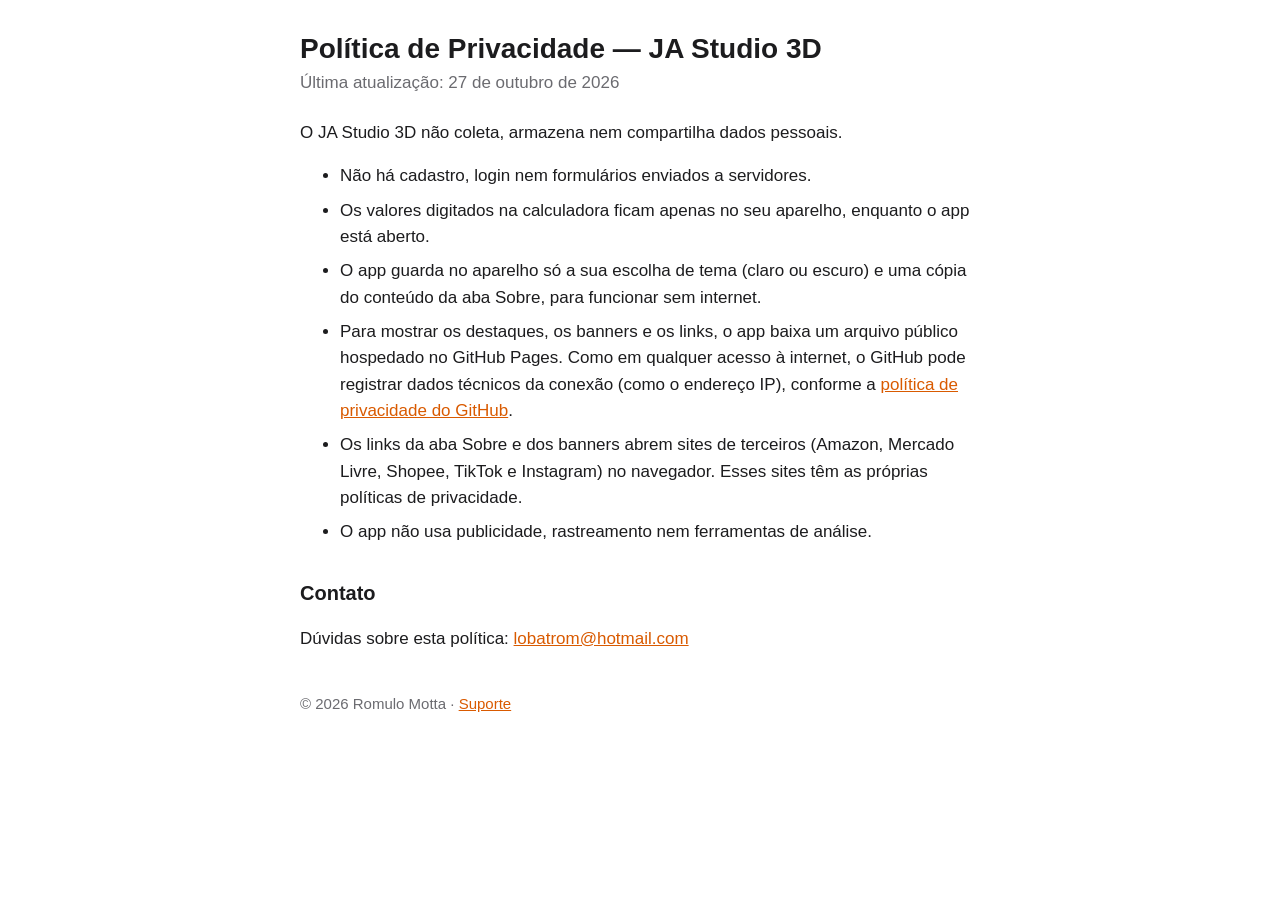
==== privacidade.html @ e78aa8a6 "adiciona as paginas de suporte e de privacidade do app - privacidade.html: o app nao coleta dados; e" ====
<!doctype html>
<html lang="pt-BR">
<head>
  <meta charset="utf-8">
  <meta name="viewport" content="width=device-width, initial-scale=1">
  <title>Política de Privacidade — JA Studio 3D</title>
  <link rel="stylesheet" href="estilo.css">
</head>
<body>
<main>
  <h1>Política de Privacidade — JA Studio 3D</h1>
  <p class="data">Última atualização: 27 de outubro de 2026</p>

  <p>O JA Studio 3D não coleta, armazena nem compartilha dados pessoais.</p>

  <ul>
    <li>Não há cadastro, login nem formulários enviados a servidores.</li>
    <li>Os valores digitados na calculadora ficam apenas no seu aparelho, enquanto o app está aberto.</li>
    <li>O app guarda no aparelho só a sua escolha de tema (claro ou escuro) e uma cópia do conteúdo da aba Sobre, para funcionar sem internet.</li>
    <li>Para mostrar os destaques, os banners e os links, o app baixa um arquivo público hospedado no GitHub Pages. Como em qualquer acesso à internet, o GitHub pode registrar dados técnicos da conexão (como o endereço IP), conforme a <a href="https://docs.github.com/site-policy/privacy-policies/github-general-privacy-statement">política de privacidade do GitHub</a>.</li>
    <li>Os links da aba Sobre e dos banners abrem sites de terceiros (Amazon, Mercado Livre, Shopee, TikTok e Instagram) no navegador. Esses sites têm as próprias políticas de privacidade.</li>
    <li>O app não usa publicidade, rastreamento nem ferramentas de análise.</li>
  </ul>

  <h2>Contato</h2>
  <p>Dúvidas sobre esta política: <a href="mailto:lobatrom@hotmail.com">lobatrom@hotmail.com</a></p>

  <footer>© 2026 Romulo Motta · <a href="suporte.html">Suporte</a></footer>
</main>
</body>
</html>
---- estilo.css ----
:root { --fundo: #ffffff; --texto: #1c1c1e; --secundario: #6b6b70; --laranja: #d95a00; }
@media (prefers-color-scheme: dark) {
  :root { --fundo: #121212; --texto: #f2f2f7; --secundario: #a1a1a6; --laranja: #ff6a00; }
}
* { box-sizing: border-box; }
body {
  margin: 0; padding: 32px 16px 48px; background: var(--fundo); color: var(--texto);
  font: 17px/1.55 -apple-system, BlinkMacSystemFont, "Segoe UI", Roboto, sans-serif;
}
main { max-width: 680px; margin: 0 auto; }
h1 { font-size: 28px; line-height: 1.2; margin: 0 0 4px; }
h2 { font-size: 20px; margin: 32px 0 8px; }
.data { color: var(--secundario); margin: 0 0 24px; }
a { color: var(--laranja); }
li { margin-bottom: 8px; }
footer { margin-top: 40px; color: var(--secundario); font-size: 15px; }
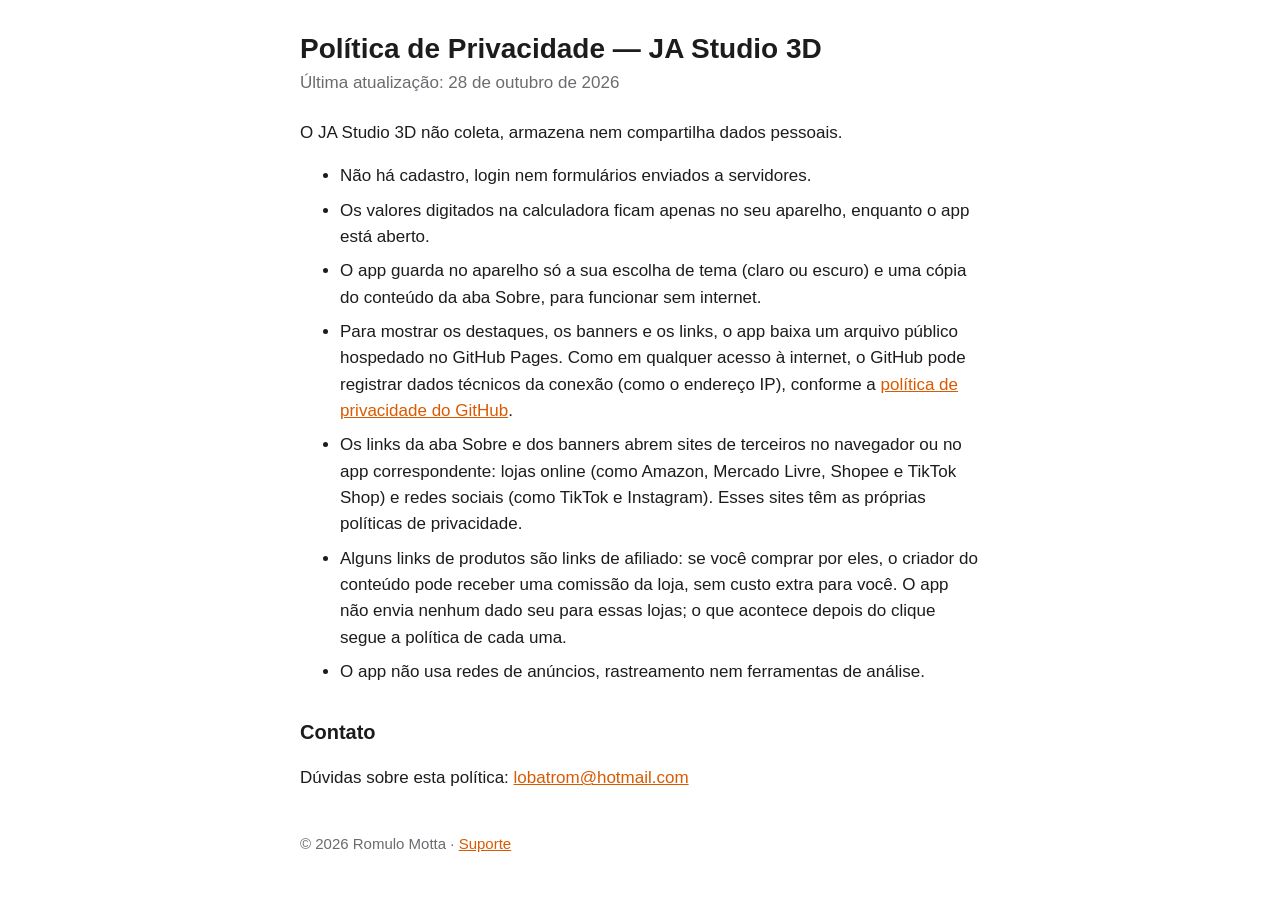
==== commit 131b0192: "atualiza a politica de privacidade com as lojas e o aviso de afiliado - lojas citadas como exemplos " ====
--- a/privacidade.html
+++ b/privacidade.html
@@ -9,7 +9,7 @@
 <body>
 <main>
   <h1>Política de Privacidade — JA Studio 3D</h1>
-  <p class="data">Última atualização: 27 de outubro de 2026</p>
+  <p class="data">Última atualização: 28 de outubro de 2026</p>
 
   <p>O JA Studio 3D não coleta, armazena nem compartilha dados pessoais.</p>
 
@@ -18,8 +18,9 @@
     <li>Os valores digitados na calculadora ficam apenas no seu aparelho, enquanto o app está aberto.</li>
     <li>O app guarda no aparelho só a sua escolha de tema (claro ou escuro) e uma cópia do conteúdo da aba Sobre, para funcionar sem internet.</li>
     <li>Para mostrar os destaques, os banners e os links, o app baixa um arquivo público hospedado no GitHub Pages. Como em qualquer acesso à internet, o GitHub pode registrar dados técnicos da conexão (como o endereço IP), conforme a <a href="https://docs.github.com/site-policy/privacy-policies/github-general-privacy-statement">política de privacidade do GitHub</a>.</li>
-    <li>Os links da aba Sobre e dos banners abrem sites de terceiros (Amazon, Mercado Livre, Shopee, TikTok e Instagram) no navegador. Esses sites têm as próprias políticas de privacidade.</li>
-    <li>O app não usa publicidade, rastreamento nem ferramentas de análise.</li>
+    <li>Os links da aba Sobre e dos banners abrem sites de terceiros no navegador ou no app correspondente: lojas online (como Amazon, Mercado Livre, Shopee e TikTok Shop) e redes sociais (como TikTok e Instagram). Esses sites têm as próprias políticas de privacidade.</li>
+    <li>Alguns links de produtos são links de afiliado: se você comprar por eles, o criador do conteúdo pode receber uma comissão da loja, sem custo extra para você. O app não envia nenhum dado seu para essas lojas; o que acontece depois do clique segue a política de cada uma.</li>
+    <li>O app não usa redes de anúncios, rastreamento nem ferramentas de análise.</li>
   </ul>
 
   <h2>Contato</h2>
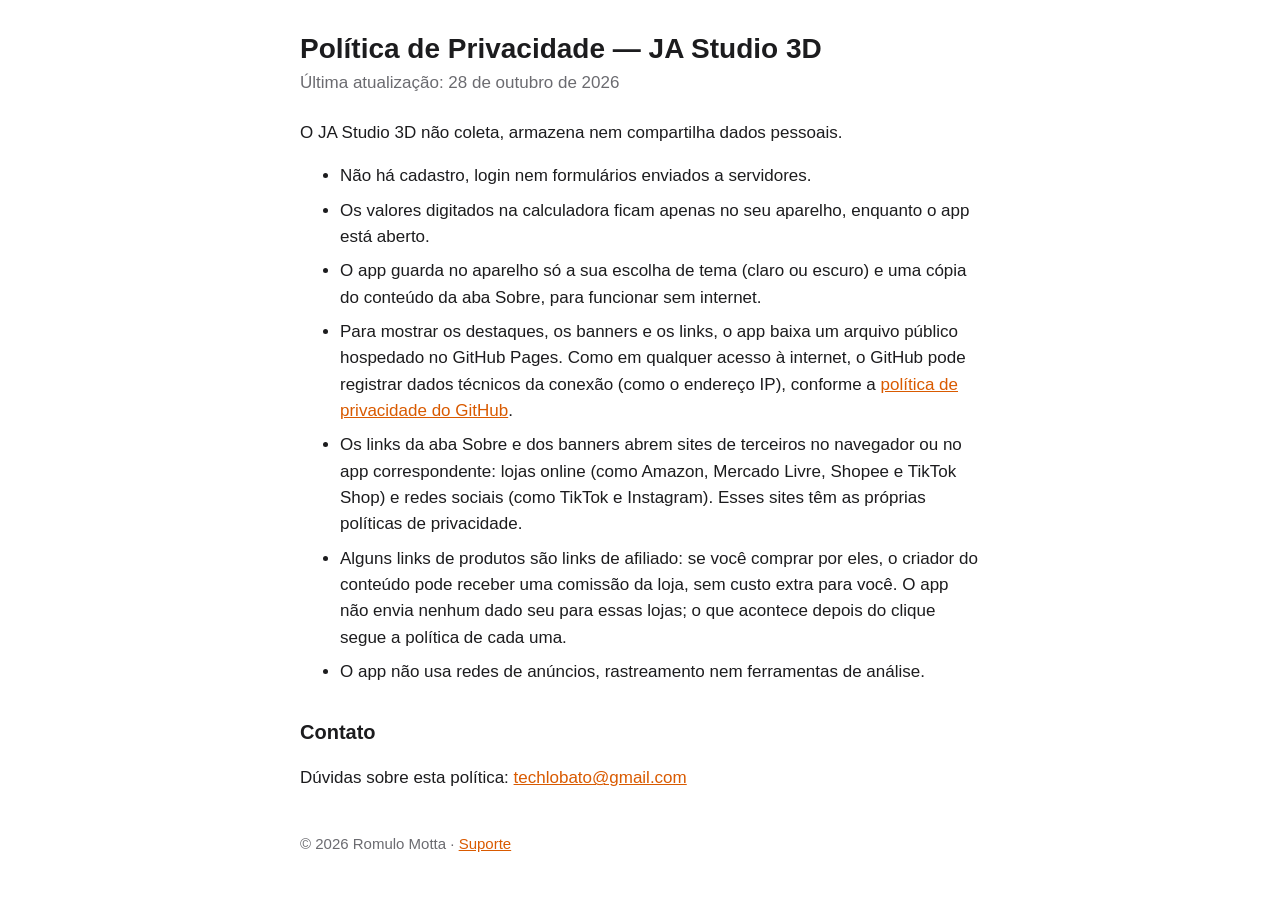
==== commit 18867850: "troca o e-mail de contato do suporte e da privacidade - suporte.html e privacidade.html passam a usa" ====
--- a/privacidade.html
+++ b/privacidade.html
@@ -24,7 +24,7 @@
   </ul>
 
   <h2>Contato</h2>
-  <p>Dúvidas sobre esta política: <a href="mailto:lobatrom@hotmail.com">lobatrom@hotmail.com</a></p>
+  <p>Dúvidas sobre esta política: <a href="mailto:techlobato@gmail.com">techlobato@gmail.com</a></p>
 
   <footer>© 2026 Romulo Motta · <a href="suporte.html">Suporte</a></footer>
 </main>
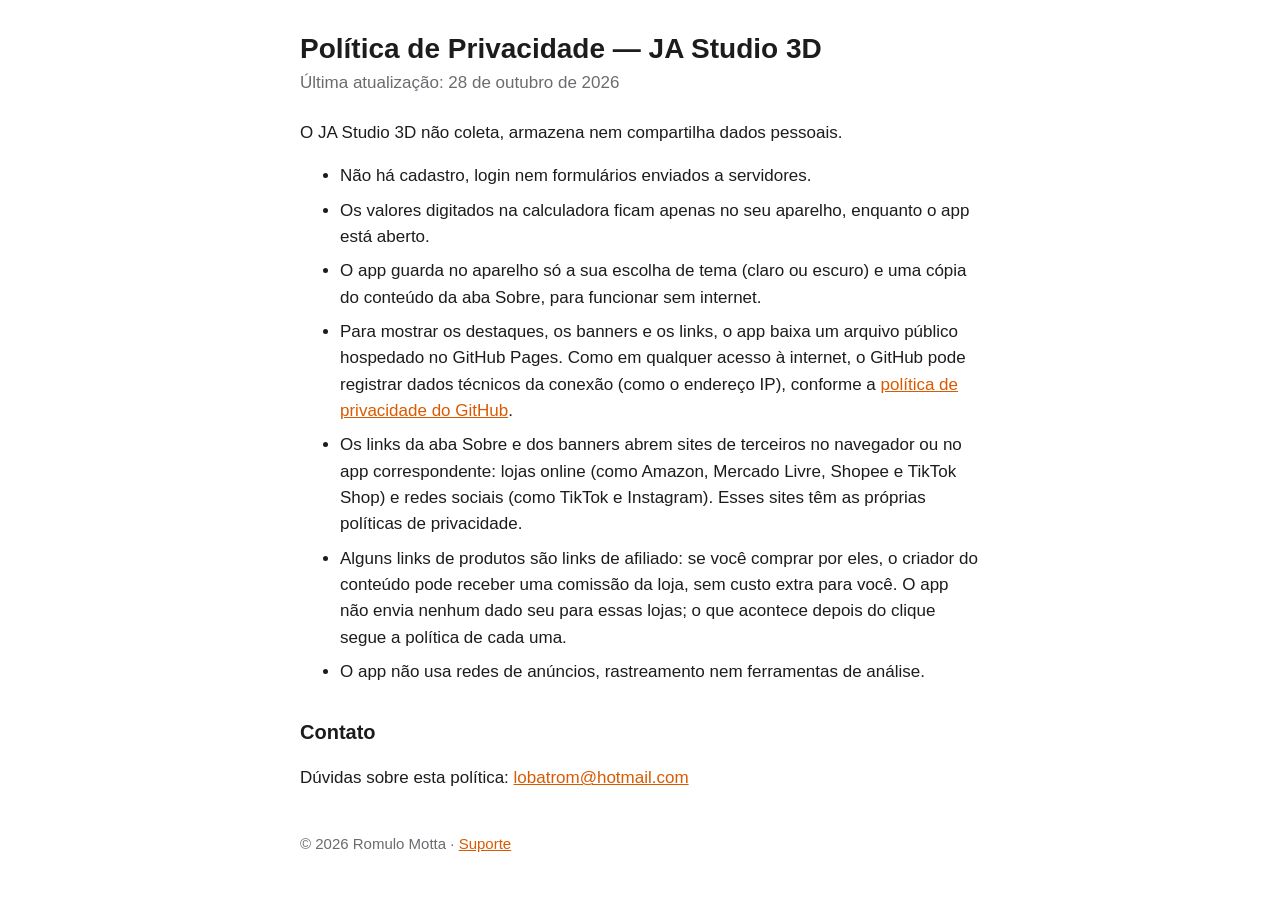
==== commit 31fa01ef: "volta o e-mail de contato para o anterior - desfaz a troca do contato do suporte e da privacidade pa" ====
--- a/privacidade.html
+++ b/privacidade.html
@@ -24,7 +24,7 @@
   </ul>
 
   <h2>Contato</h2>
-  <p>Dúvidas sobre esta política: <a href="mailto:techlobato@gmail.com">techlobato@gmail.com</a></p>
+  <p>Dúvidas sobre esta política: <a href="mailto:lobatrom@hotmail.com">lobatrom@hotmail.com</a></p>
 
   <footer>© 2026 Romulo Motta · <a href="suporte.html">Suporte</a></footer>
 </main>
